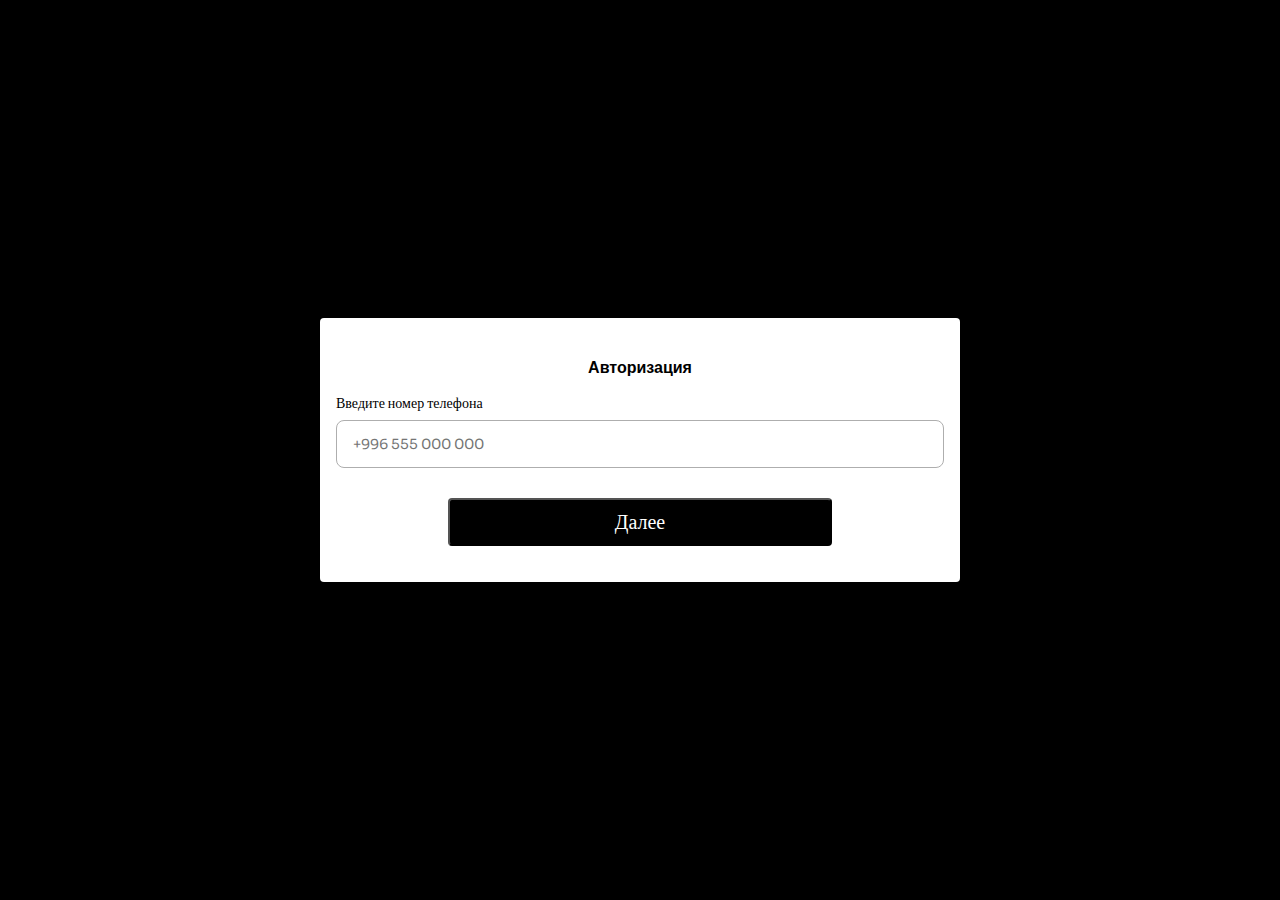
==== index.html @ a6f12a8d "feat: added href link" ====
<!doctype html>
<html lang="en">
<head>
    <meta charset="UTF-8">
    <meta name="viewport"
          content="width=device-width, user-scalable=no, initial-scale=1.0, maximum-scale=1.0, minimum-scale=1.0">
    <meta http-equiv="X-UA-Compatible" content="ie=edge">
    <title>Document</title>
    <link rel="stylesheet" href="style.css">
</head>
<body>
    <div class="container">
        <div class="avto">
            <h1 class="first-h1">Авторизация </h1>
            <p class="first-p">Введите номер телефона</p>
            <input class="first-input" type="tel" placeholder="+996 555 000 000">
            <a href="index1.html"><button>Далее</button></a>
        </div>
    </div>
</body>
</html>
---- style.css ----
@import url('https://fonts.googleapis.com/css2?family=Sora:wght@300&display=swap');
@import url('https://fonts.googleapis.com/css2?family=Sofia&display=swap');

*{box-sizing: border-box;
    padding:0;
    margin:0;
}
body{
    background-color: black;
    display: flex;
    justify-content: center;
    height: 100vh;
    align-items: center;
}
select{
    border-radius:4px;
    font-family: 'Sora',sans-serif;
    font-style: normal;
    font-weight: 400;
    font-size: 14px;
    color: #A9A9A9;
    border: 0.5px solid #AEAEAE;
    padding-left: 10px;
    background-color: white;
    padding-right: 50px;

}

h1{
    text-align: center;
}


.first-p{
    margin-top: 16px;
}

.first-h1{
    margin-top: 40px;
    line-height: 20px;
    font-family: Sora,sans-serif;
    font-style: normal;
    font-weight: 600;
    font-size: 16px;
}
.second-h1{
    margin-top: 40px;
    line-height: 20px;
    font-family: 'Sora',sans-serif;
    font-style: normal;
    font-weight: 600;
    font-size: 16px;
}
.container{
    width: 640px;
    height: 264px;
    background-color: white;
    text-align: center;
    border-radius: 4px;
}

.second-container{
    width: 640px;
    height: 328px;
    background-color: white;
    text-align: center;
    border-radius: 4px;
}


p{
    font-family: 'Sora';
    font-style: normal;
    font-weight: 400;
    font-size: 14px;
    line-height: 18px;
    display: flex;
    align-items: center;
    color: #000000;
    margin-left: 16px;
}

.m3{
    font-family: Sofia;
}


button{
    /*display: block;*/
    /*margin: 0 auto;   */
    width: 384px;
    height: 48px;
    background-color: black;
    color: white;
    font-size: 20px;
    margin-top: 30px;
    border-radius: 4px;
    font-family: Sora;
}
.first-input{
    /*margin-left: 16px;*/
    width: 608px;
    height: 48px;
    padding-left: 16px;
    margin-top: 8px;
}
.second-input{
    width: 48px;
    height: 48px;
    margin-top: 40px;
}
.second-p{
    color: #A9A9A9;
    margin-top: 8px;
}

.div-of-p{
    display: flex;
    justify-content: center;
    width: 256px;
    /*background-color:green;*/
    margin-left: auto;
    margin-right: auto;
}
input{
    border-radius: 12px;
}

.second-input{
    font-size: 24px;
    text-align: center;
}

.third-container{
    width: 664px;
    height: 576px;
    background-color: white;
    text-align: center;
    /*display: flex;*/
}

.fourth-container{
    width: 664px;
    height: 608px;
    background-color: white;
    text-align: center;
}
.third-h1{
    font-family: Sora;
    font-style: normal;
    font-weight: 600;
    font-size: 16px;
    line-height: 20px;
    display: flex;
    align-items: center;
    margin-left: 25px;
    color: #000000;
    margin-top: 40px;
}
.third-p{
    font-family: 'Sora';
    font-style: normal;
    font-weight: 400;
    font-size: 14px;
    line-height: 18px;
    margin-left: 25px;
    margin-top: 20px;
}
.third-p2{
    margin-top: 16px;
    margin-left: 25px;
}
.person{
    width: 200px;
    height: 48px;
    margin-left: 8px;
    margin-top: 16px;
}

.person1{
    width: 408px;
    height: 48px;
    margin-left: 8px;
    margin-top: 16px;
}

.person2{
    width: 304px;
    height: 48px;
    margin-left: 8px;
    margin-top: 16px;
}

.date{
    width: 200px;
    height: 48px;
    margin-left: 8px;
}
.live{
    width: 408px;
    height: 48px;
    margin-left: 8px;
    margin-top: 16px;
}
.live1{
    width: 625px;
    height: 48px;
    margin-left: 8px;
    margin-top: 16px;
}
input{
    font-family: 'Sora';
    font-style: normal;
    font-weight: 400;
    font-size: 14px;
    color: black;
    border: 0.5px solid #AEAEAE;
    border-radius: 8px;
    padding-left: 10px;
}
button:hover{
    background-color: #AEAEAE;
    color: black;
    transition-duration: 0.5s;
    cursor: pointer;
}
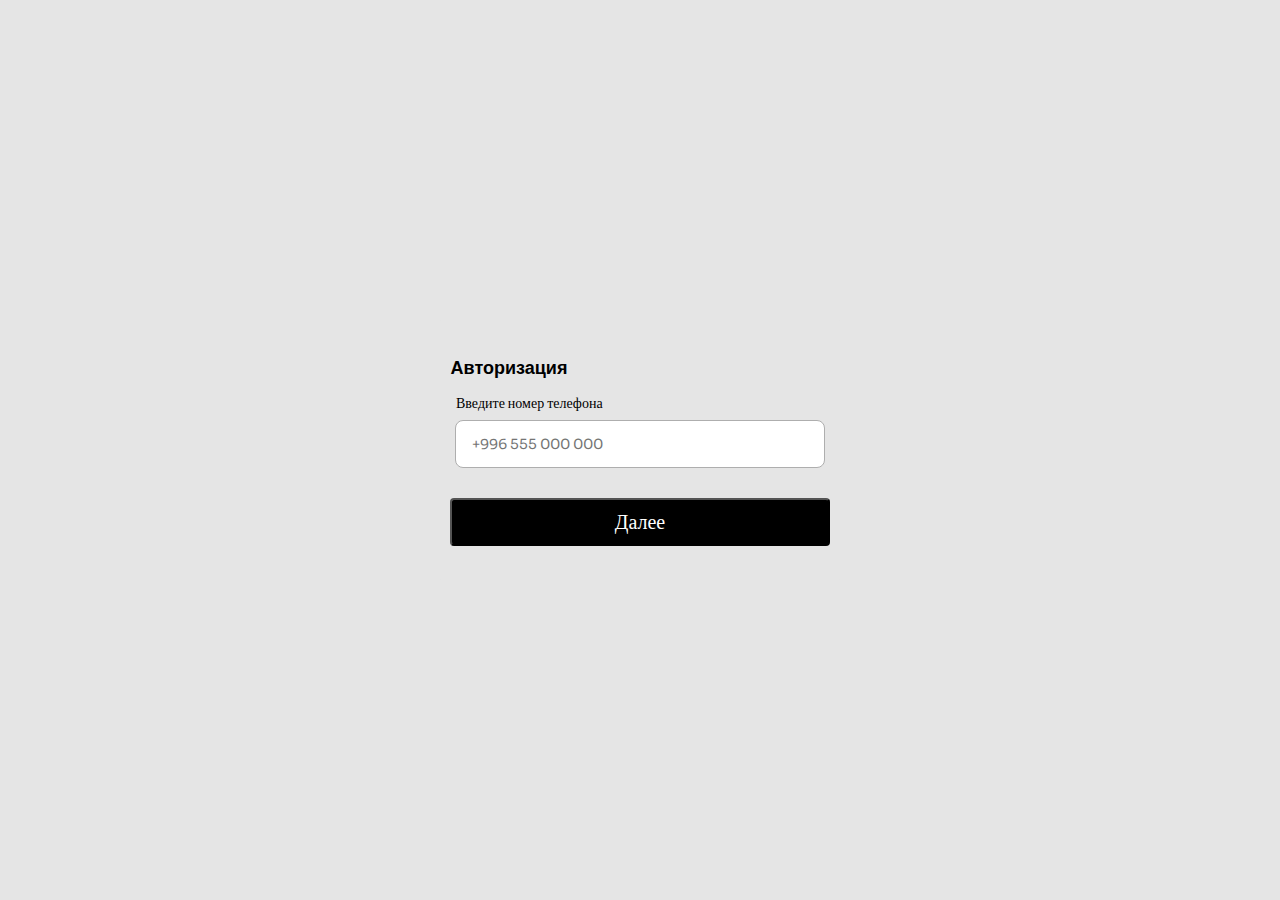
==== commit fa973785: "feat: start mobile version adding classes to pages" ====
--- a/index.html
+++ b/index.html
@@ -9,12 +9,12 @@
     <link rel="stylesheet" href="style.css">
 </head>
 <body>
-    <div class="container">
-        <div class="avto">
-            <h1 class="first-h1">Авторизация </h1>
-            <p class="first-p">Введите номер телефона</p>
-            <input class="first-input" type="tel" placeholder="+996 555 000 000">
-            <a href="index1.html"><button>Далее</button></a>
+    <div class="container-m">
+        <div class="avto-m">
+            <h1 class="first-h1-m">Авторизация </h1>
+            <p class="first-p-m">Введите номер телефона</p>
+            <input class="first-input-m" type="tel" placeholder="+996 555 000 000">
+            <a href="#"><button class="first-buttom-m" id="buttom"  >Далее</button></a>
         </div>
     </div>
 </body>
--- a/style.css
+++ b/style.css
@@ -7,7 +7,7 @@
     margin:0;
 }
 body{
-    background-color: black;
+    background-color: #E5E5E5;
     display: flex;
     justify-content: center;
     height: 100vh;
@@ -225,3 +225,46 @@
     transition-duration: 0.5s;
     cursor: pointer;
 }
+
+.first-h1-m{
+    margin-top: 40px;
+    line-height: 20px;
+    font-family: Sora,sans-serif;
+    font-style: normal;
+    font-weight: 600;
+    font-size: 18px;
+    /*background-color: blueviolet;*/
+    width: 138px;
+}
+
+.container-m{
+    width: 400px;
+    height: 264px;
+    background-color: #E5E5E5;
+    text-align: center;
+    border-radius: 4px;
+}
+
+.container-m-third{
+    width: 400px;
+    height: 200vh;
+    background-color: black;
+    text-align: center;
+    border-radius: 4px;
+}
+
+.first-p-m{
+    margin-top: 16px;
+}
+
+#buttom{
+    width: 95%;
+}
+
+.first-input-m{
+    /*margin-left: 16px;*/
+    width: 370px;
+    height: 48px;
+    padding-left: 16px;
+    margin-top: 8px;
+}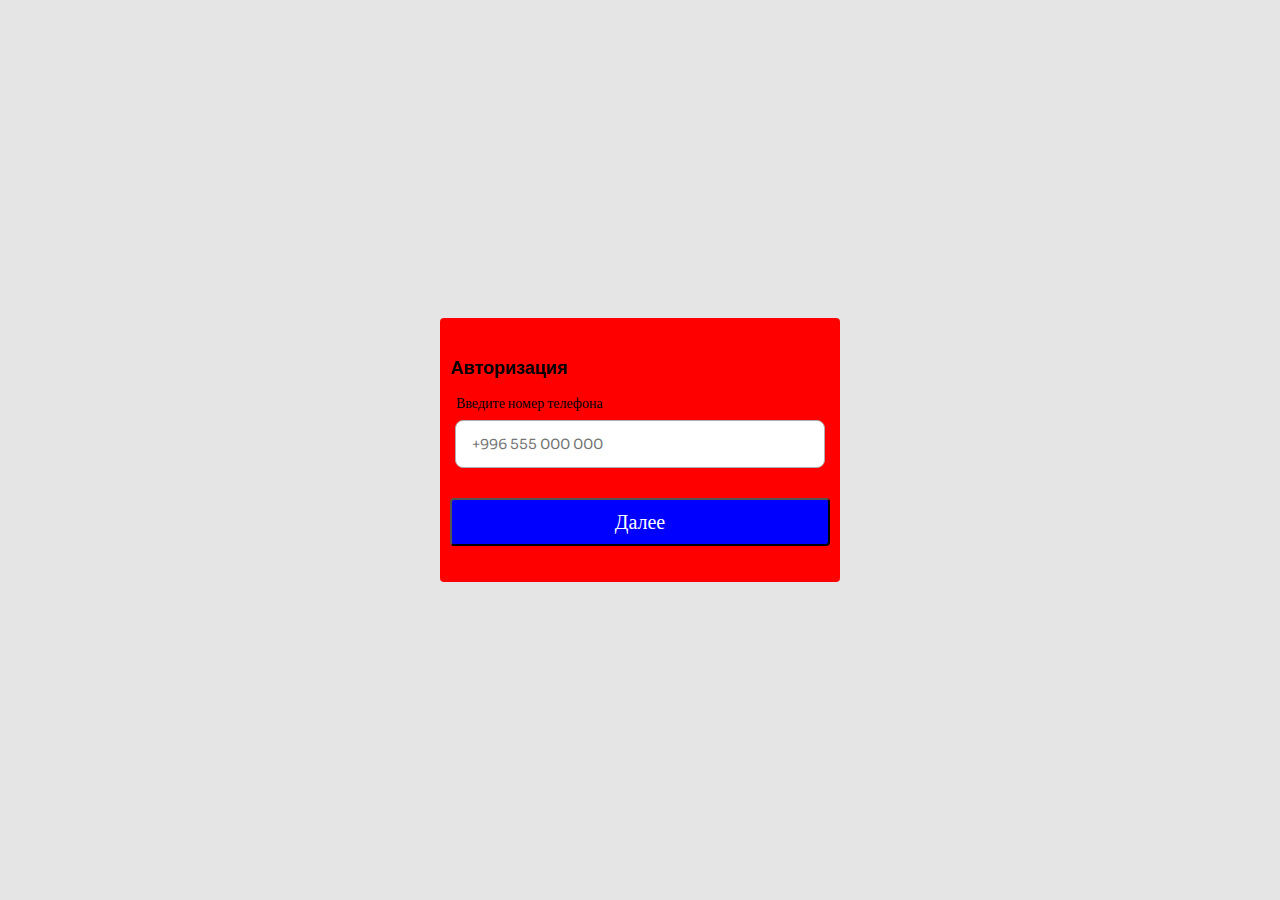
==== commit c794ec06: "feat: added id to buttom" ====
--- a/index.html
+++ b/index.html
@@ -9,7 +9,7 @@
     <link rel="stylesheet" href="style.css">
 </head>
 <body>
-    <div class="container-m">
+    <div class="container-m" style="background: red">
         <div class="avto-m">
             <h1 class="first-h1-m">Авторизация </h1>
             <p class="first-p-m">Введите номер телефона</p>
--- a/style.css
+++ b/style.css
@@ -259,6 +259,7 @@
 
 #buttom{
     width: 95%;
+    background-color: blue;
 }
 
 .first-input-m{
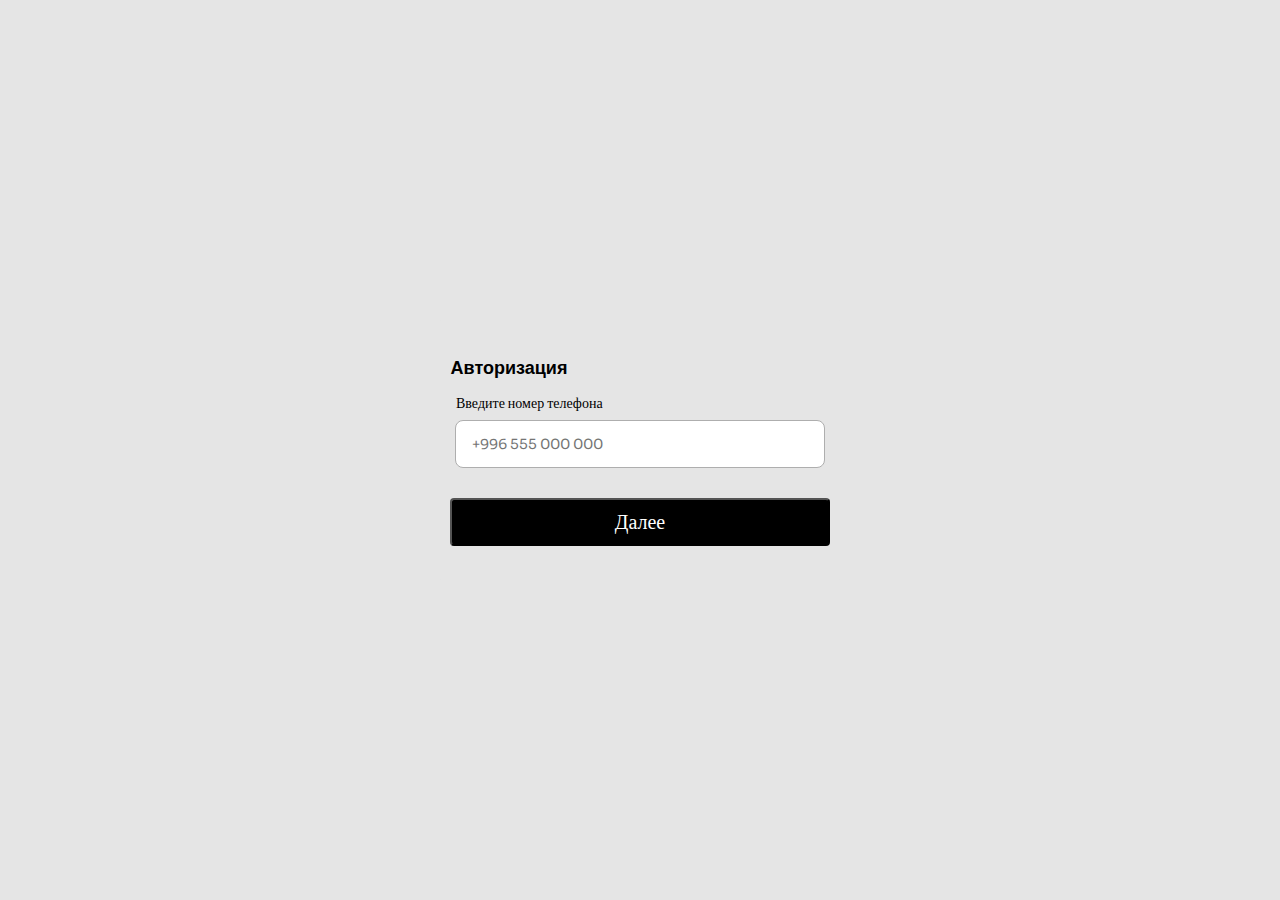
==== commit 95c0f65d: "feat: added id to buttom after change bg color of container" ====
--- a/index.html
+++ b/index.html
@@ -9,7 +9,7 @@
     <link rel="stylesheet" href="style.css">
 </head>
 <body>
-    <div class="container-m" style="background: red">
+    <div class="container-m">
         <div class="avto-m">
             <h1 class="first-h1-m">Авторизация </h1>
             <p class="first-p-m">Введите номер телефона</p>
--- a/style.css
+++ b/style.css
@@ -259,7 +259,7 @@
 
 #buttom{
     width: 95%;
-    background-color: blue;
+    /*background-color: blue;*/
 }
 
 .first-input-m{
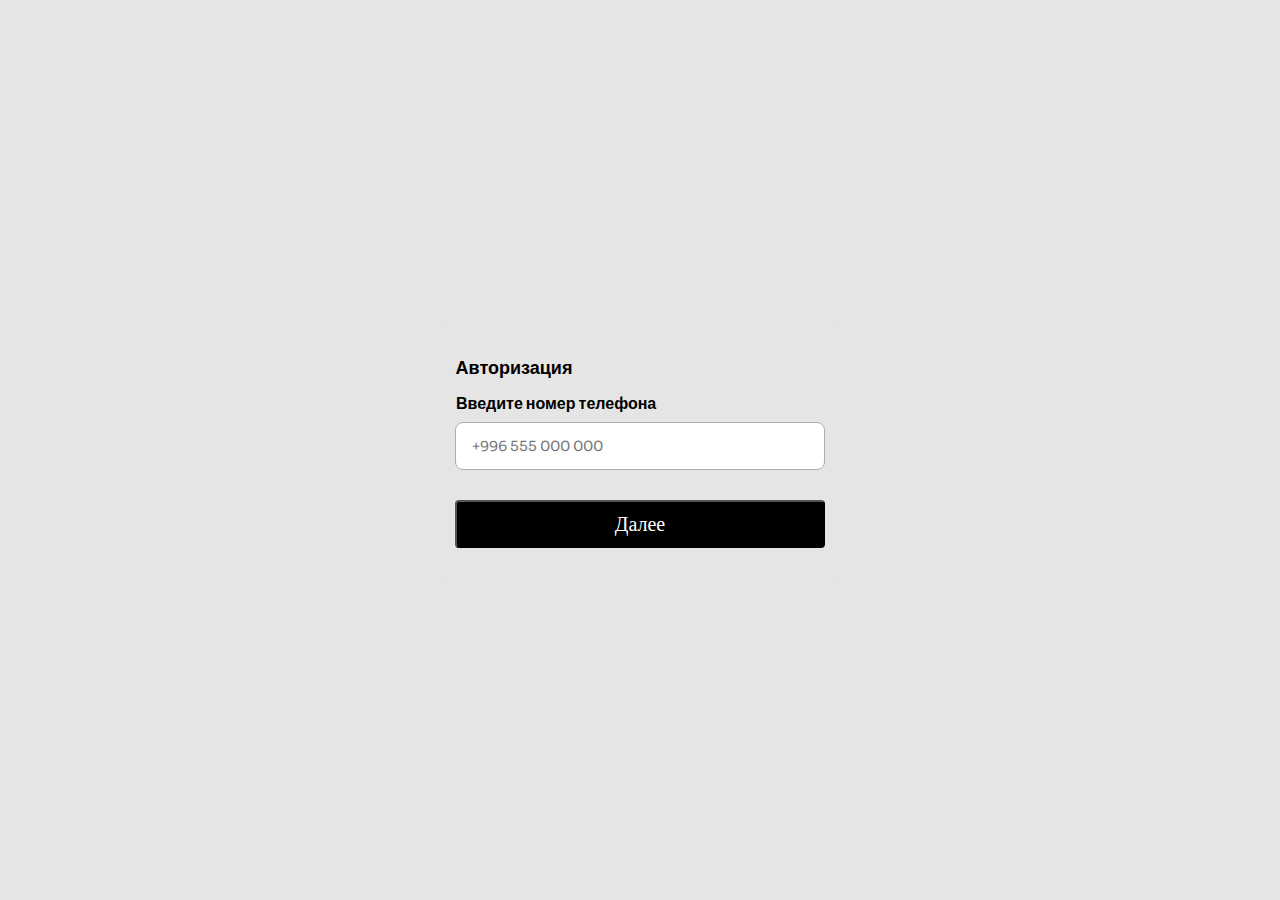
==== commit 6e06de9e: "feat: improved mistakes" ====
--- a/index.html
+++ b/index.html
@@ -14,7 +14,7 @@
             <h1 class="first-h1-m">Авторизация </h1>
             <p class="first-p-m">Введите номер телефона</p>
             <input class="first-input-m" type="tel" placeholder="+996 555 000 000">
-            <a href="#"><button class="first-buttom-m" id="buttom"  >Далее</button></a>
+            <a href="#"><button class="first-buttom-m" id="buttom">Далее</button></a>
         </div>
     </div>
 </body>
--- a/style.css
+++ b/style.css
@@ -1,21 +1,23 @@
-
 @import url('https://fonts.googleapis.com/css2?family=Sora:wght@300&display=swap');
 @import url('https://fonts.googleapis.com/css2?family=Sofia&display=swap');
 
-*{box-sizing: border-box;
-    padding:0;
-    margin:0;
-}
-body{
+* {
+    box-sizing: border-box;
+    padding: 0;
+    margin: 0;
+}
+
+body {
     background-color: #E5E5E5;
+    min-height: 100vh;
     display: flex;
     justify-content: center;
-    height: 100vh;
     align-items: center;
 }
-select{
-    border-radius:4px;
-    font-family: 'Sora',sans-serif;
+
+select {
+    border-radius: 4px;
+    font-family: 'Sora', sans-serif;
     font-style: normal;
     font-weight: 400;
     font-size: 14px;
@@ -24,35 +26,35 @@
     padding-left: 10px;
     background-color: white;
     padding-right: 50px;
-
-}
-
-h1{
-    text-align: center;
-}
-
-
-.first-p{
-    margin-top: 16px;
-}
-
-.first-h1{
-    margin-top: 40px;
-    line-height: 20px;
-    font-family: Sora,sans-serif;
-    font-style: normal;
-    font-weight: 600;
-    font-size: 16px;
-}
-.second-h1{
-    margin-top: 40px;
-    line-height: 20px;
-    font-family: 'Sora',sans-serif;
-    font-style: normal;
-    font-weight: 600;
-    font-size: 16px;
-}
-.container{
+}
+
+h1 {
+    text-align: center;
+}
+
+.first-p {
+    margin-top: 16px;
+}
+
+.first-h1 {
+    margin-top: 40px;
+    line-height: 20px;
+    font-family: Sora, sans-serif;
+    font-style: normal;
+    font-weight: 600;
+    font-size: 16px;
+}
+
+.second-h1 {
+    margin-top: 40px;
+    line-height: 20px;
+    font-family: 'Sora', sans-serif;
+    font-style: normal;
+    font-weight: 600;
+    font-size: 16px;
+}
+
+.container {
     width: 640px;
     height: 264px;
     background-color: white;
@@ -60,7 +62,7 @@
     border-radius: 4px;
 }
 
-.second-container{
+.second-container {
     width: 640px;
     height: 328px;
     background-color: white;
@@ -69,8 +71,8 @@
 }
 
 
-p{
-    font-family: 'Sora';
+p {
+    font-family: 'Sora', sans-serif;
     font-style: normal;
     font-weight: 400;
     font-size: 14px;
@@ -81,12 +83,11 @@
     margin-left: 16px;
 }
 
-.m3{
+.m3 {
     font-family: Sofia;
 }
 
-
-button{
+button {
     /*display: block;*/
     /*margin: 0 auto;   */
     width: 384px;
@@ -98,24 +99,27 @@
     border-radius: 4px;
     font-family: Sora;
 }
-.first-input{
+
+.first-input {
     /*margin-left: 16px;*/
     width: 608px;
     height: 48px;
     padding-left: 16px;
     margin-top: 8px;
 }
-.second-input{
+
+.second-input {
     width: 48px;
     height: 48px;
     margin-top: 40px;
 }
-.second-p{
+
+.second-p {
     color: #A9A9A9;
     margin-top: 8px;
 }
 
-.div-of-p{
+.div-of-p {
     display: flex;
     justify-content: center;
     width: 256px;
@@ -123,16 +127,17 @@
     margin-left: auto;
     margin-right: auto;
 }
-input{
+
+input {
     border-radius: 12px;
 }
 
-.second-input{
+.second-input {
     font-size: 24px;
     text-align: center;
 }
 
-.third-container{
+.third-container {
     width: 664px;
     height: 576px;
     background-color: white;
@@ -140,13 +145,14 @@
     /*display: flex;*/
 }
 
-.fourth-container{
+.fourth-container {
     width: 664px;
     height: 608px;
     background-color: white;
     text-align: center;
 }
-.third-h1{
+
+.third-h1 {
     font-family: Sora;
     font-style: normal;
     font-weight: 600;
@@ -158,7 +164,8 @@
     color: #000000;
     margin-top: 40px;
 }
-.third-p{
+
+.third-p {
     font-family: 'Sora';
     font-style: normal;
     font-weight: 400;
@@ -167,49 +174,54 @@
     margin-left: 25px;
     margin-top: 20px;
 }
-.third-p2{
+
+.third-p2 {
     margin-top: 16px;
     margin-left: 25px;
 }
-.person{
+
+.person {
     width: 200px;
     height: 48px;
     margin-left: 8px;
     margin-top: 16px;
 }
 
-.person1{
+.person1 {
     width: 408px;
     height: 48px;
     margin-left: 8px;
     margin-top: 16px;
 }
 
-.person2{
+.person2 {
     width: 304px;
     height: 48px;
     margin-left: 8px;
     margin-top: 16px;
 }
 
-.date{
+.date {
     width: 200px;
     height: 48px;
     margin-left: 8px;
 }
-.live{
+
+.live {
     width: 408px;
     height: 48px;
     margin-left: 8px;
     margin-top: 16px;
 }
-.live1{
+
+.live1 {
     width: 625px;
     height: 48px;
     margin-left: 8px;
     margin-top: 16px;
 }
-input{
+
+input {
     font-family: 'Sora';
     font-style: normal;
     font-weight: 400;
@@ -219,25 +231,26 @@
     border-radius: 8px;
     padding-left: 10px;
 }
-button:hover{
+
+button:hover {
     background-color: #AEAEAE;
     color: black;
     transition-duration: 0.5s;
     cursor: pointer;
 }
 
-.first-h1-m{
-    margin-top: 40px;
-    line-height: 20px;
-    font-family: Sora,sans-serif;
+.first-h1-m {
+    margin-top: 40px;
+    line-height: 20px;
+    font-family: Sora, sans-serif;
     font-style: normal;
     font-weight: 600;
     font-size: 18px;
     /*background-color: blueviolet;*/
-    width: 138px;
-}
-
-.container-m{
+    width: 148px;
+}
+
+.container-m {
     width: 400px;
     height: 264px;
     background-color: #E5E5E5;
@@ -245,27 +258,81 @@
     border-radius: 4px;
 }
 
-.container-m-third{
-    width: 400px;
-    height: 200vh;
-    background-color: black;
-    text-align: center;
-    border-radius: 4px;
-}
-
-.first-p-m{
-    margin-top: 16px;
-}
-
-#buttom{
-    width: 95%;
+.first-p-m {
+    margin-top: 16px;
+}
+
+#buttom {
+    width: 370px;
+    margin-left: auto;
+    margin-right: auto;
+    /*background-color: yellow;*/
     /*background-color: blue;*/
 }
 
-.first-input-m{
+.first-input-m {
     /*margin-left: 16px;*/
     width: 370px;
     height: 48px;
     padding-left: 16px;
     margin-top: 8px;
-}+}
+input{
+    width: 370px;
+}
+
+.container-third-html-m {
+    width: 360px;
+    height: 925px;
+    /*background-color: green;*/
+    padding: 10px 10px 50px 10px;
+    display: flex;
+    flex-direction: column;
+    padding-top: 50px;
+}
+.container-third-html-m input {
+    height: 48px;
+}
+.container-third-html-m label {
+    font-size: 16px;
+    font-weight: normal;
+    margin: 10px 0 10px 0;
+}
+.container-third-html-m  h1, h2 {
+    font-family: 'Sora', sans-serif;
+    font-style: normal;
+    font-weight: 600;
+    font-size: 18px;
+    line-height: 23px;
+    text-align: left;
+}
+.container-third-html-m h2 {
+    font-size: 16px;
+    margin: 20px 0 20px 0;
+}
+p, label {
+    font-family: 'Sora', sans-serif;
+    font-style: normal;
+    font-weight: 600;
+    font-size: 16px;
+    line-height: 20px;
+}
+
+first-buttom-m{
+    width: 370px;
+    /*background-color: yellow;*/
+}
+
+
+
+
+
+
+
+
+
+
+
+
+
+
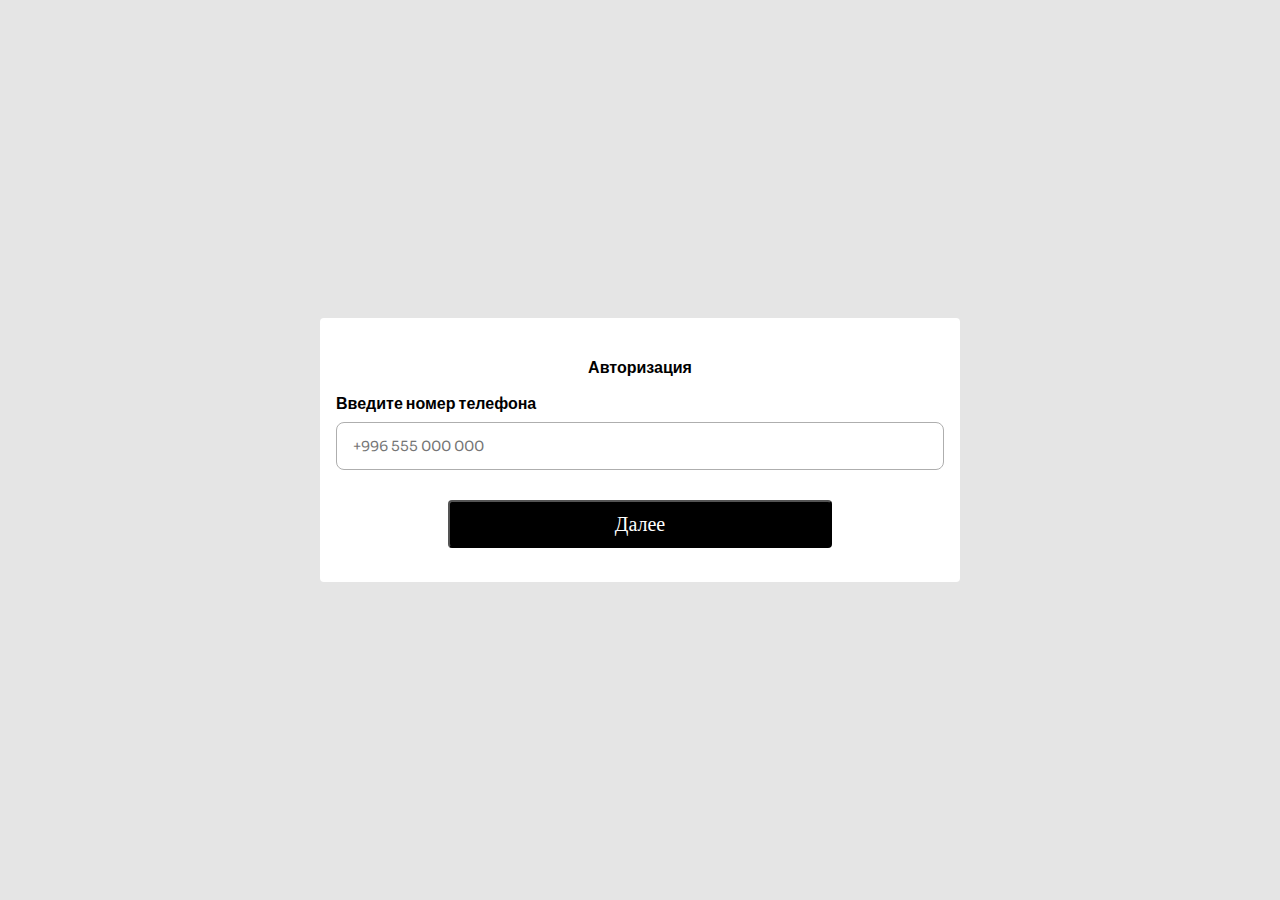
==== commit 2c14824c: "feat: improved some mistakes" ====
--- a/index.html
+++ b/index.html
@@ -9,12 +9,12 @@
     <link rel="stylesheet" href="style.css">
 </head>
 <body>
-    <div class="container-m">
-        <div class="avto-m">
-            <h1 class="first-h1-m">Авторизация </h1>
-            <p class="first-p-m">Введите номер телефона</p>
-            <input class="first-input-m" type="tel" placeholder="+996 555 000 000">
-            <a href="#"><button class="first-buttom-m" id="buttom">Далее</button></a>
+    <div class="container">
+        <div class="avto">
+            <h1 class="first-h1">Авторизация</h1>
+            <p class="first-p">Введите номер телефона</p>
+            <input class="first-input" type="tel" placeholder="+996 555 000 000">
+            <a href="index1.html"><button>Далее</button></a>
         </div>
     </div>
 </body>
--- a/style.css
+++ b/style.css
@@ -222,7 +222,7 @@
 }
 
 input {
-    font-family: 'Sora';
+    font-family: 'Sora',sans-serif;
     font-style: normal;
     font-weight: 400;
     font-size: 14px;
@@ -230,6 +230,7 @@
     border: 0.5px solid #AEAEAE;
     border-radius: 8px;
     padding-left: 10px;
+    height: 48px;
 }
 
 button:hover {
@@ -277,8 +278,10 @@
     padding-left: 16px;
     margin-top: 8px;
 }
-input{
+select{
     width: 370px;
+    height: 48px;
+    border-radius: 10px;
 }
 
 .container-third-html-m {
